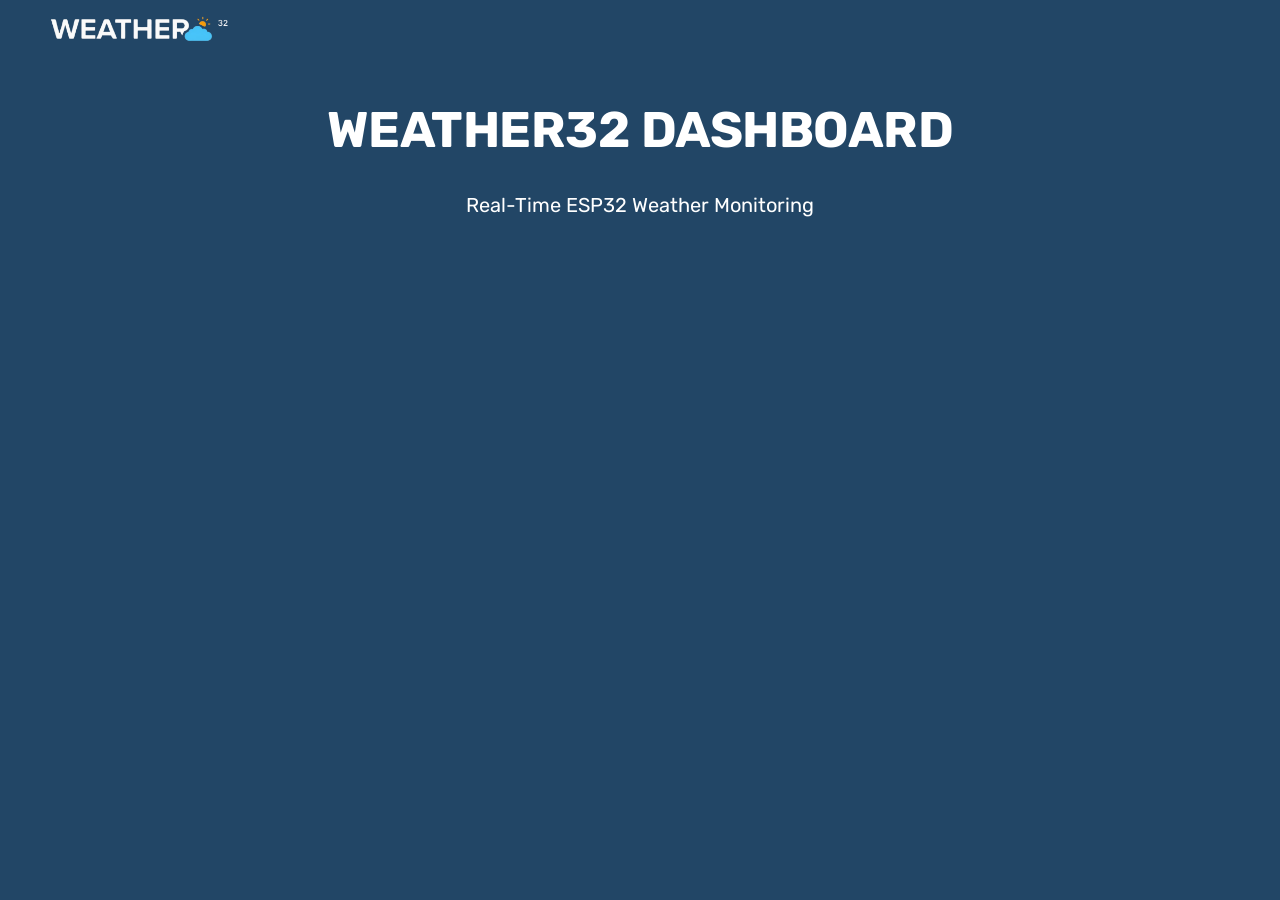
==== frontend/dashboard.html @ e14759b7 "feat: create initial dashboard page and styles" ====
<!doctype html>
<html lang="en">
   <head>
      <meta charset="UTF-8" />
      <meta name="viewport" content="width=device-width, initial-scale=1.0" />

      <link rel="preconnect" href="https://fonts.googleapis.com" />
      <link rel="preconnect" href="https://fonts.gstatic.com" crossorigin />
      <link
         href="https://fonts.googleapis.com/css2?family=Rubik:ital,wght@0,300..900;1,300..900&display=swap"
         rel="stylesheet"
      />

      <link rel="stylesheet" href="css/dashboard.css" />
      <link rel="stylesheet" href="css/queries.css" />
      <link rel="stylesheet" href="css/general.css" />

      <title>Dashboard &mdash; Weather32</title>
   </head>
   <body>
      <header class="header">
         <a href="index.html">
            <img
               class="logo"
               alt="Weather32 logo"
               src="img/weather32-logo.png"
            />
         </a>
      </header>
      <div class="container">
         <h1 class="heading-primary">WEATHER32 DASHBOARD</h1>
         <p class="heading-text">Real-Time ESP32 Weather Monitoring</p>

         <div class="table-container"></div>
      </div>
   </body>
</html>
---- frontend/css/dashboard.css ----
html {
   overflow: hidden;
}

body {
   display: grid;
   grid-template-rows: auto 1fr;
   background-color: rgb(11, 50, 86, 0.9);
}

.header {
   display: flex;
   align-items: center;
   height: 6.2rem;
   padding: 0 4.8rem;
   margin-bottom: 4.2rem;
}

.heading-text {
   text-align: center;
   font-size: 2rem;
   line-height: 1.6;
   margin-bottom: 4.8rem;
   color: #fff;
}

.logo {
   grid-column: 1/-1;
}

.heading-primary {
   text-align: center;
}
---- frontend/css/queries.css ----
/**************************/
/* BELOW 1344px (SMALLER DESKTOPS)*/
/**************************/
@media (max-width: 84em) {
   .container-feat {
      max-width: 120rem;
   }

   .heading-primary {
      font-size: 4rem;
   }

   .header-container-inner {
      width: 60%;
   }

   .enthusiasts-text {
      font-size: 1.4rem;
   }

   .gallery {
      display: grid;
      grid-template-columns: repeat(2, 1fr);
   }
}

/**************************/
/* BELOW 1200px (TABLETS - LANDSCAPES)*/
/**************************/
@media (max-width: 75em) {
   html {
      font-size: 55%;
   }

   .heading-secondary {
      font-size: 3.6rem;
   }

   .heading-tertiary {
      font-size: 2.4rem;
   }

   .grid {
      gap: 8.2rem;
   }

   .grid--footer {
      gap: 7.2rem;
   }

   .grid--4-cols {
      gap: 6.2rem;
   }

   .grid--4-cols {
      gap: 6.2rem;
   }

   .grid--pricing {
      gap: 5.2rem;
   }

   .header-container-inner {
      width: 55%;
   }

   .header-container {
      padding: 0 4.8rem;
   }

   .main-nav-list {
      gap: 3.2rem;
   }

   .feature-title {
      font-size: 2.2rem;
   }

   .feature-text {
      font-size: 1.4rem;
   }
}

/**************************/
/* BELOW 990px (TABLETS)*/
/**************************/
@media (max-width: 62em) {
   html {
      font-size: 45%;
   }

   .heading-tertiary {
      font-size: 1.8rem;
   }

   .grid {
      gap: 7.2rem;
   }

   .header {
      padding: 0 3.2rem;
   }

   .grid--footer {
      gap: 6.2rem;
   }

   .grid--4-cols {
      gap: 5.2rem;
   }

   .grid--4-cols {
      gap: 5.2rem;
   }

   .grid--pricing {
      gap: 2.2rem;
   }

   .header-container-inner {
      width: 100%;
      z-index: 2;
   }

   .header-container {
      padding: 3.2rem 3.2rem;
   }

   .main-nav-list {
      gap: 2.4rem;
   }

   .feature-title {
      font-size: 1.8rem;
   }

   .feature-text {
      font-size: 1.1rem;
   }

   .enthusiasts-tracking {
      flex-direction: column;
      align-items: flex-start;
      gap: 2.4rem;
   }

   .footer-link:link,
   .footer-link:visited {
      font-size: 1.4rem;
   }

   .section-testimonials {
      grid-template-columns: 1fr;
   }

   .gallery {
      grid-template-columns: repeat(6, 1fr);
   }

   .cta {
      grid-template-columns: 68fr 32fr;
   }

   /* MOBILE NAVIGATION */

   .btn-mobile-nav {
      display: block;
      z-index: 1000;
   }

   .main-nav {
      background-color: rgba(8, 38, 64, 0.8);
      backdrop-filter: blur(5px);
      position: absolute;
      top: 0;
      left: 0;
      width: 100%;
      height: 100vh;
      z-index: 1;

      transform: translate(100%);

      display: flex;
      align-items: center;
      justify-content: center;

      transition: all 0.5s ease-in;

      /* Hide navigation */
      /* Allows NO transistions at all  */
      /* display: none; */

      /* 1) Hide the element visually */
      opacity: 0;

      /* 2) Hide the element from keyboard and mouse */
      pointer-events: none;

      /* 3) Hide the element from screenreaders */
      visibility: hidden;
   }

   .nav-open .main-nav {
      opacity: 1;
      pointer-events: auto;
      visibility: visible;
      transform: translate(0);
   }

   .nav-open .icon-mobile-nav[name="close-outline"] {
      display: block;
      z-index: 1;
   }

   .nav-open .icon-mobile-nav[name="menu-outline"] {
      display: none;
   }

   .main-nav-list {
      flex-direction: column;
      gap: 6.2rem;
   }

   .main-nav-link:link,
   .main-nav-link:visited {
      font-size: 2.4rem;
   }
}

/**************************/
/* BELOW 704px (TABLETS)*/
/**************************/
@media (max-width: 44em) {
   .grid--3-cols {
      grid-template-columns: repeat(2, 1fr);
   }

   .telemetry {
      grid-column: 1/-1;
      align-self: center;
      justify-self: center;
   }
   .grid--4-cols {
      grid-template-columns: repeat(2, 1fr);
   }

   .feature-title {
      font-size: 2.4rem;
   }

   .feature-text {
      font-size: 1.4rem;
   }

   .starter-pricing {
      width: 100%;
   }

   .grid--footer {
      grid-template-columns: repeat(6, 1fr);
      row-gap: 9.6rem;
   }

   .logo-col,
   .address-col {
      grid-column: span 3;
      grid-row: 2;
   }

   .nav-col {
      grid-row: 1;
      grid-column: span 2;
   }

   .cta-text {
      font-size: 1.6rem;
   }

   .heading-secondary {
      font-size: 3.2rem;
   }

   .cta-form {
      grid-template-columns: 1fr;
   }

   .cta .btn--form {
      grid-column: 1/-1;
      margin-top: 1.2;
   }
}

/**************************/
/* BELOW 544px (PHONES)*/
/**************************/

@media (max-width: 34em) {
   /* .logos img {
      height: 2.4rem;
   } */

   html {
      font-size: 40%;
   }

   .grid {
      row-gap: 4.8rem;
   }

   .header-container {
      top: 50%;
   }

   .grid--2-cols,
   .grid--3-cols,
   .grid--4-cols {
      grid-template-columns: 1fr;
   }

   .section-hero {
      padding: 2.4rem 3.2rem 4.8rem 3.2rem;
   }

   .hero-background,
   .section-hero {
      background-position: right;
      min-height: 100vh;
   }

   .margin-right-sm {
      margin-bottom: 1.6rem;
   }

   .how-img-box {
      margin: 9.8rem 0;
      transform: translateY(2.4rem);
   }

   .how-img-box:nth-child(2) {
      grid-row: 1;
   }

   .how-img-box:nth-child(6) {
      grid-row: 5;
   }

   .testimonials {
      grid-template-columns: 1fr;
   }

   .gallery {
      grid-template-columns: repeat(4, 1fr);
      gap: 1.2rem;
   }

   .cta {
      grid-template-columns: 1fr;
   }

   .cta-text-box {
      padding: 3.2rem 4.2rem 4.2rem 5.2rem;
   }

   .cta-img-box {
      height: 32rem;
      grid-row: 1;
   }

   .auth {
      grid-template-columns: 1fr;
   }

   .auth-img-box {
      height: 32rem;
      grid-row: 1;
   }

   .header {
      margin-bottom: 4.2rem;
   }
}

/**************************/
/* Fixing Safari flexbox gap*/
/**************************/
.no-flexbox-gap .main-nav-list li:not(:last-child) {
   margin-right: 4.8rem;
}

.no-flexbox-gap .tech-tags span:not(:last-child) {
   margin-right: 1.4rem;
}

.no-flexbox-gap .tech-attributes li:not(:last-child),
.no-flexbox-gap .list li:not(:last-child) {
   margin-bottom: 1.2rem;
}

.no-flexbox-gap .list-item:not(:last-child) {
   margin-bottom: 1.6rem;
}

.no-flexbox-gap .list-icon:not(:last-child) {
   margin-right: 1.6rem;
}

.no-flexbox-gap .social-links li:not(:last-child) {
   margin-right: 2.4rem;
}

.no-flexbox-gap .footer-nav li:not(:last-child) {
   margin-bottom: 2.4rem;
}

.no-flexbox-gap .contacts p:not(:last-child) {
   margin-bottom: 1.2rem;
}

@media (max-width: 75em) {
   .no-flexbox-gap .main-nav-list li:not(:last-child) {
      margin-right: 3.2rem;
   }
}

@media (max-width: 62em) {
   .no-flexbox-gap .main-nav-list li:not(:last-child) {
      margin-right: 0;
      margin-bottom: 6.2rem;
   }
}
---- frontend/css/general.css ----
/*
ADDRESS:weather32.dev

--- 01 TYPOGRAPHY SYSTEM

- FONT SIZE SYSTEM (px)
10 / 12 / 14 / 16 / 18 / 20 / 24 / 30 / 36 / 44 / 52 / 62 / 74 / 86 / 98

- Font weights
Default: 400
Medium: 500
Semi-bold: 600
Bold: 700

- Line heights
Default: 1
Small: 1.05
Paragraph default: 1.6

--- 02 COLORS
- Primary: #1c7ed6
- Tints: #1665ab / #4998de / #77b2e6 / #d2e5f7 / #e8f2fb
- Shades: #114c80 / #0b3256 / #082640
- Accents: #ffd43f
- Greys:
#333
#444
#555
#6f6f6f
#ced4da
#fff

--- 05 SHADOWS
- Focus: 0 0 0 0.8rem #bbd8f3
- Sticky Navigation: 0 1.2rem 3.2rem rgba(0, 0, 0, 0.03)
- Cards / CTA: 0 2.4rem 4.8rem rgba(0, 0, 0, 0.1)
- Tech Hover: 0 3.2rem 6.4rem rgba(0, 0, 0, 0.3)

--- 06 BORDER RADIUS
Default: 9px
Large: 12px (1.2rem)
Circle: 50%

--- 07 WHITESPACE
- Spacing System (px)
2 / 4 / 8 / 12 / 16 / 24 / 32 / 48 / 64 / 72 / 80 / 96 / 128
*/

* {
   margin: 0;
   padding: 0;
   box-sizing: border-box;
}

*:focus {
   outline: none;
   /* outline: 4px dotted #0b3256; */
   box-shadow: 0 0 0 0.8rem #bbd8f3;
   transition: all 0.3s;
}

html {
   /* 1 rem = 10px */
   font-size: 62.5%;
   overflow-x: hidden;
   scroll-behavior: smooth;
}

body {
   font-family: "Rubik", sans-serif;
   line-height: 1;
   font-weight: 400;
   overflow-x: hidden;
}

/**************************/
/*GENERAL REUSABLE COMPONENTS*/
/**************************/
.container {
   max-width: 120rem;
   margin: 0 auto;
   padding: 0 3.2rem;
}

.container-feat {
   max-width: 130rem;
}

.center-text {
   text-align: center;
}

.margin-right-sm {
   margin-right: 1.6rem !important;
}

.margin-bottom-md {
   margin-bottom: 4.2rem !important;
}

.grid {
   display: grid;
   gap: 9.6rem;
}

.grid:not(:last-child) {
   margin-bottom: 9.6rem;
}

.grid--center-v {
   align-items: center;
}

.grid--2-cols {
   grid-template-columns: repeat(2, 1fr);
   gap: 12.8rem;
}

.grid--3-cols {
   grid-template-columns: repeat(3, 1fr);
}

.grid--4-cols {
   grid-template-columns: repeat(4, 1fr);
   gap: 7.2rem;
}

.grid--5-cols {
   grid-template-columns: repeat(5, 1fr);
   gap: 7.2rem;
}

.heading-primary {
   font-size: 5rem;
   font-weight: 700;
   margin-bottom: 3.2rem;
   line-height: 1.05;
   letter-spacing: -0.5px;
   color: #fff;
}

.heading-secondary,
.heading-tertiary {
   font-size: 4.2rem;
   font-weight: 700;
}

.heading-secondary {
   margin-bottom: 6.2rem;
}

.heading-tertiary {
   font-size: 3rem;
   color: #333;
   margin-bottom: 3.2rem;
}

.btn,
.btn:link,
.btn:visited {
   font-size: 2rem;
   font-weight: 600;

   text-decoration: none;

   display: inline-block;
   padding: 1.6rem 3.2rem;
   border-radius: 9px;

   transition: all 1s;

   border: none;
   cursor: pointer;
}

.btn--full:link,
.btn--full:visited {
   color: white;
   background-color: #1c7ed6;
}

.btn--full:hover,
.btn--full:active {
   color: #1c7ed6;
   background-color: white;
   box-shadow: inset 0 0 0 4px #1c7ed6;
}

.btn--outline:link,
.btn--outline:visited {
   background-color: #1c7ed6;
   color: white;
}

.btn--outline:hover,
.btn--outline:active {
   color: #1c7ed6;
   background-color: white;
   box-shadow: inset 0 0 0 4px #1c7ed6;
}

.btn--form {
   background-color: #0b3256;
   color: #e8f2fb;
   align-self: end;
   padding: 1.2rem;
}

.btn--form:hover {
   background-color: #e8f2fb;
   color: #0b3256;
}

.subheading {
   display: inline-block;
   font-size: 1.8rem;
   font-weight: 600;
   color: #1c7ed6;
   text-transform: uppercase;
   margin-bottom: 2.4rem;
}

.list {
   list-style: none;
   display: flex;
   flex-direction: column;
   gap: 1.8rem;
}

.list-item {
   font-size: 1.8rem;
   font-weight: 500;
   display: flex;
   align-items: center;
   gap: 1rem;
   color: #555;
}

.list-icon {
   width: 2.4rem;
   height: 2.4rem;
   color: #1c7ed6;
}

.logo {
   height: 3.2rem;
   align-self: center;
   cursor: pointer;
}

.logo:hover {
   transform: scale(1.1);
   transition: ease 1.5s;
}
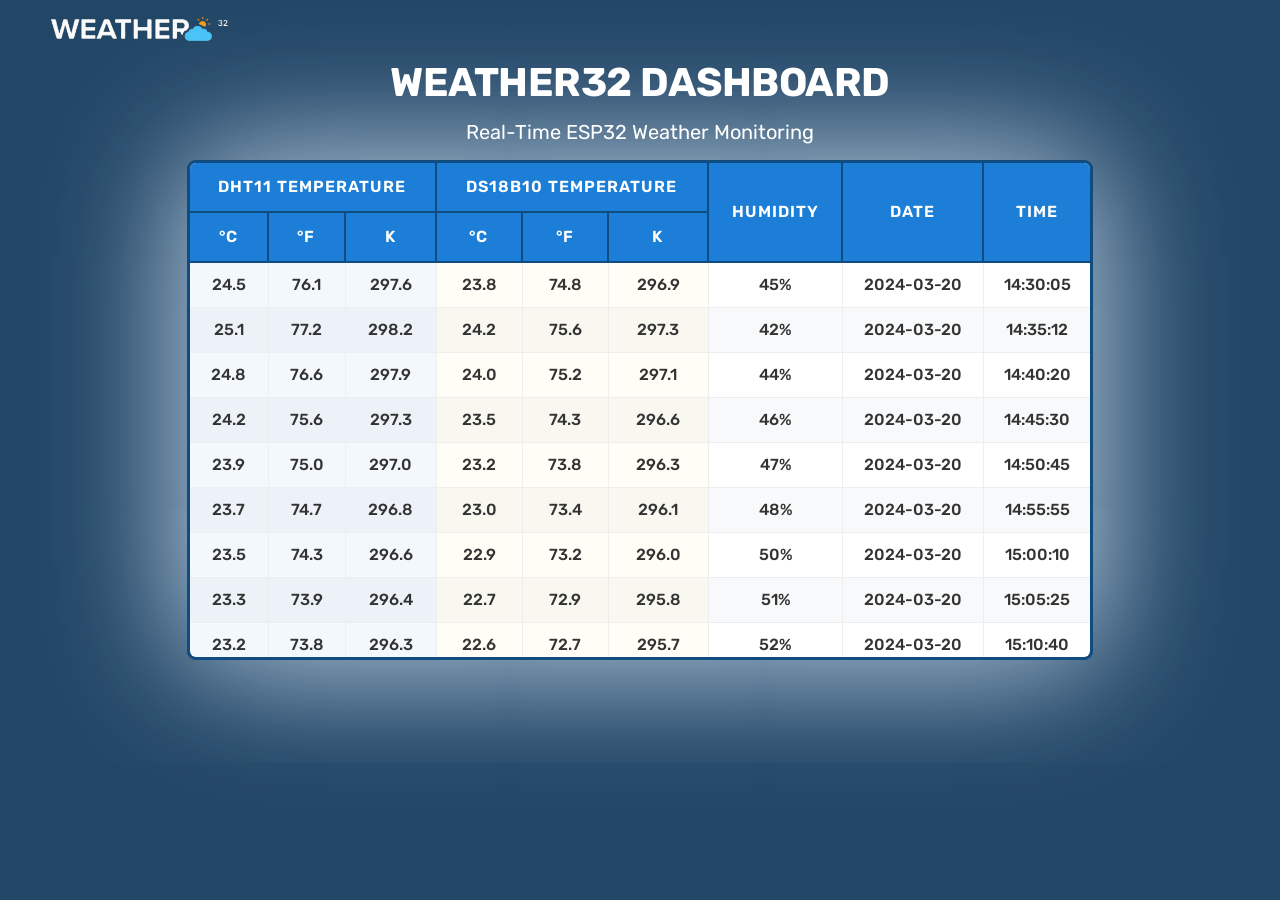
==== commit 6bc8e298: "feat: implement weather data table and dashboard styling" ====
--- a/frontend/dashboard.html
+++ b/frontend/dashboard.html
@@ -11,9 +11,9 @@
          rel="stylesheet"
       />
 
+      <link rel="stylesheet" href="css/general.css" />
       <link rel="stylesheet" href="css/dashboard.css" />
       <link rel="stylesheet" href="css/queries.css" />
-      <link rel="stylesheet" href="css/general.css" />
 
       <title>Dashboard &mdash; Weather32</title>
    </head>
@@ -31,7 +31,203 @@
          <h1 class="heading-primary">WEATHER32 DASHBOARD</h1>
          <p class="heading-text">Real-Time ESP32 Weather Monitoring</p>
 
-         <div class="table-container"></div>
+         <div class="table-container">
+            <table class="weather-table">
+               <!-- <caption>
+                  Weather32 Station Raport
+               </caption> -->
+
+               <thead>
+                  <tr>
+                     <th class="th" colspan="3">DHT11 Temperature</th>
+                     <th class="th" colspan="3">DS18B10 Temperature</th>
+                     <th class="th" rowspan="2">Humidity</th>
+                     <th class="th" rowspan="2">Date</th>
+                     <th class="th" rowspan="2">Time</th>
+                  </tr>
+
+                  <tr>
+                     <th class="th-unit">°C</th>
+                     <th class="th-unit">°F</th>
+                     <th class="th-unit">K</th>
+                     <th class="th-unit">°C</th>
+                     <th class="th-unit">°F</th>
+                     <th class="th-unit">K</th>
+                  </tr>
+               </thead>
+               <tbody>
+                  <tr>
+                     <td>24.5</td>
+                     <td>76.1</td>
+                     <td>297.6</td>
+                     <td>23.8</td>
+                     <td>74.8</td>
+                     <td>296.9</td>
+                     <td>45%</td>
+                     <td>2024-03-20</td>
+                     <td>14:30:05</td>
+                  </tr>
+                  <tr>
+                     <td>25.1</td>
+                     <td>77.2</td>
+                     <td>298.2</td>
+                     <td>24.2</td>
+                     <td>75.6</td>
+                     <td>297.3</td>
+                     <td>42%</td>
+                     <td>2024-03-20</td>
+                     <td>14:35:12</td>
+                  </tr>
+                  <tr>
+                     <td>24.8</td>
+                     <td>76.6</td>
+                     <td>297.9</td>
+                     <td>24.0</td>
+                     <td>75.2</td>
+                     <td>297.1</td>
+                     <td>44%</td>
+                     <td>2024-03-20</td>
+                     <td>14:40:20</td>
+                  </tr>
+                  <tr>
+                     <td>24.2</td>
+                     <td>75.6</td>
+                     <td>297.3</td>
+                     <td>23.5</td>
+                     <td>74.3</td>
+                     <td>296.6</td>
+                     <td>46%</td>
+                     <td>2024-03-20</td>
+                     <td>14:45:30</td>
+                  </tr>
+                  <tr>
+                     <td>23.9</td>
+                     <td>75.0</td>
+                     <td>297.0</td>
+                     <td>23.2</td>
+                     <td>73.8</td>
+                     <td>296.3</td>
+                     <td>47%</td>
+                     <td>2024-03-20</td>
+                     <td>14:50:45</td>
+                  </tr>
+                  <tr>
+                     <td>23.7</td>
+                     <td>74.7</td>
+                     <td>296.8</td>
+                     <td>23.0</td>
+                     <td>73.4</td>
+                     <td>296.1</td>
+                     <td>48%</td>
+                     <td>2024-03-20</td>
+                     <td>14:55:55</td>
+                  </tr>
+                  <tr>
+                     <td>23.5</td>
+                     <td>74.3</td>
+                     <td>296.6</td>
+                     <td>22.9</td>
+                     <td>73.2</td>
+                     <td>296.0</td>
+                     <td>50%</td>
+                     <td>2024-03-20</td>
+                     <td>15:00:10</td>
+                  </tr>
+                  <tr>
+                     <td>23.3</td>
+                     <td>73.9</td>
+                     <td>296.4</td>
+                     <td>22.7</td>
+                     <td>72.9</td>
+                     <td>295.8</td>
+                     <td>51%</td>
+                     <td>2024-03-20</td>
+                     <td>15:05:25</td>
+                  </tr>
+                  <tr>
+                     <td>23.2</td>
+                     <td>73.8</td>
+                     <td>296.3</td>
+                     <td>22.6</td>
+                     <td>72.7</td>
+                     <td>295.7</td>
+                     <td>52%</td>
+                     <td>2024-03-20</td>
+                     <td>15:10:40</td>
+                  </tr>
+
+                  <tr>
+                     <td>23.2</td>
+                     <td>73.8</td>
+                     <td>296.3</td>
+                     <td>22.6</td>
+                     <td>72.7</td>
+                     <td>295.7</td>
+                     <td>52%</td>
+                     <td>2024-03-20</td>
+                     <td>15:10:40</td>
+                  </tr>
+
+                  <tr>
+                     <td>23.2</td>
+                     <td>73.8</td>
+                     <td>296.3</td>
+                     <td>22.6</td>
+                     <td>72.7</td>
+                     <td>295.7</td>
+                     <td>52%</td>
+                     <td>2024-03-20</td>
+                     <td>15:10:40</td>
+                  </tr>
+
+                  <tr>
+                     <td>23.2</td>
+                     <td>73.8</td>
+                     <td>296.3</td>
+                     <td>22.6</td>
+                     <td>72.7</td>
+                     <td>295.7</td>
+                     <td>52%</td>
+                     <td>2024-03-20</td>
+                     <td>15:10:40</td>
+                  </tr>
+
+                  <tr>
+                     <td>23.2</td>
+                     <td>73.8</td>
+                     <td>296.3</td>
+                     <td>22.6</td>
+                     <td>72.7</td>
+                     <td>295.7</td>
+                     <td>52%</td>
+                     <td>2024-03-20</td>
+                     <td>15:10:40</td>
+                  </tr>
+
+                  <tr>
+                     <td>23.2</td>
+                     <td>73.8</td>
+                     <td>296.3</td>
+                     <td>22.6</td>
+                     <td>72.7</td>
+                     <td>295.7</td>
+                     <td>52%</td>
+                     <td>2024-03-20</td>
+                     <td>15:10:40</td>
+                  </tr>
+                  <!-- <tfoot>
+                     <th>Average:</th>
+                     <td>--.--</td>
+                     <td>--.--</td>
+                     <td>--.--</td>
+                     <td>--.--</td>
+                     <td>--.--</td>
+                     <td>--.--</td>
+                     <td>--.--</td>
+                  </tfoot> -->
+               </tbody>
+            </table>
+         </div>
       </div>
    </body>
 </html>
--- a/frontend/css/dashboard.css
+++ b/frontend/css/dashboard.css
@@ -6,6 +6,7 @@
    display: grid;
    grid-template-rows: auto 1fr;
    background-color: rgb(11, 50, 86, 0.9);
+   min-height: 100vh;
 }
 
 .header {
@@ -13,15 +14,6 @@
    align-items: center;
    height: 6.2rem;
    padding: 0 4.8rem;
-   margin-bottom: 4.2rem;
-}
-
-.heading-text {
-   text-align: center;
-   font-size: 2rem;
-   line-height: 1.6;
-   margin-bottom: 4.8rem;
-   color: #fff;
 }
 
 .logo {
@@ -30,4 +22,102 @@
 
 .heading-primary {
    text-align: center;
+   font-size: 3.2rem;
+   margin-bottom: 1.2rem;
 }
+
+.heading-text {
+   text-align: center;
+   font-size: 2rem;
+   line-height: 1.6;
+   margin-bottom: 1.2rem;
+   color: #fff;
+}
+
+.table-container {
+   max-height: 50rem;
+   overflow-x: auto;
+   overflow-y: auto;
+   background-color: #fff;
+   border-radius: 9px;
+   box-shadow: 0 0 14rem 0.001rem #d2e5f7;
+   border: 3px solid #114c80;
+   margin-bottom: 4.8rem;
+}
+
+.table-container::-webkit-scrollbar {
+   width: 10px;
+   height: 10px;
+}
+
+.table-container::-webkit-scrollbar-track {
+   background-color: #f1f1f1;
+   border-radius: 9px;
+}
+
+.table-container::-webkit-scrollbar-thumb {
+   background: #1c7ed6;
+   border-radius: 9px;
+}
+
+.table-container::-webkit-scrollbar-thumb:hover {
+   background: #114c80;
+}
+
+.weather-table {
+   font-size: 1.6rem;
+   text-align: center;
+   border-collapse: separate;
+   border-spacing: 0;
+   width: 100%;
+   min-width: 90rem;
+}
+
+.weather-table thead {
+   position: sticky;
+   top: 0;
+   z-index: 9999;
+}
+
+.weather-table th {
+   font-weight: 600;
+   text-transform: uppercase;
+   letter-spacing: 1px;
+   background-color: #1c7ed6;
+   color: #fff;
+   padding: 1.6rem;
+   border-right: 2px solid #114c80;
+   border-bottom: 2px solid #114c80;
+}
+
+.weather-table .th:last-child {
+   border-right: none;
+}
+
+.weather-table td {
+   padding: 1.4rem;
+   border-bottom: 1px solid #eee;
+   border-right: 1px solid #eee;
+   color: #333;
+   font-weight: 500;
+}
+
+.weather-table td:last-child {
+   border-right: none;
+}
+
+.weather-table tr:nth-child(even) {
+   background-color: #f8f9fa;
+}
+
+.weather-table tr:hover {
+   background-color: #e8f2fb;
+}
+
+.weather-table td:nth-child(-n + 3) {
+   background-color: rgba(28, 126, 214, 0.05);
+}
+
+.weather-table td:nth-child(n + 4):nth-child(-n + 6) {
+   background-color: rgba(255, 212, 63, 0.05);
+}
